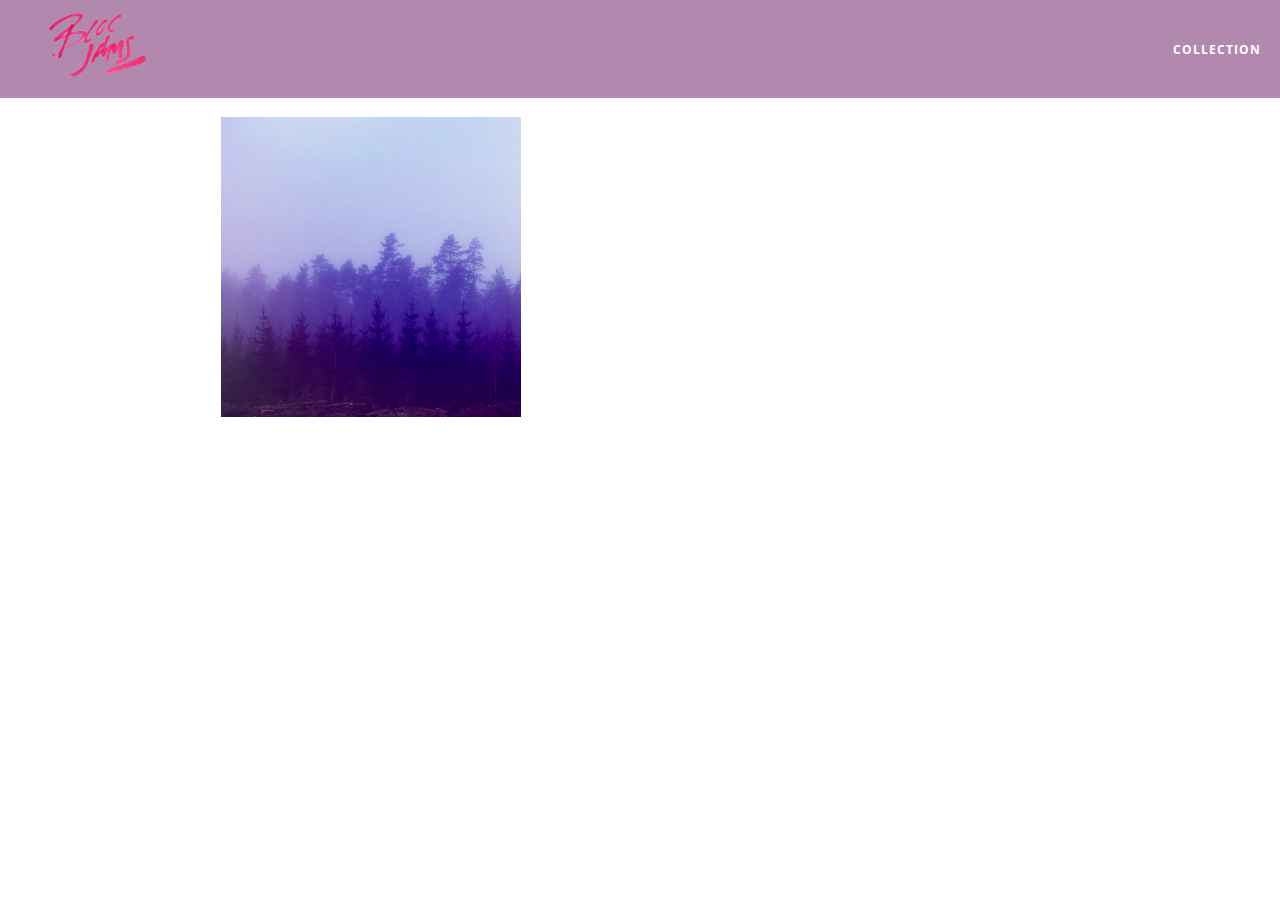
==== album.html @ b8fde25e "Assignment 10 HTML CSS - Album View completed" ====
<!DOCTYPE html>
<html>
    <head>
        <title>Bloc Jams</title>
        <meta name="viewport" content="width=device-width, initial-scale=1">
        <link rel="stylesheet" type="text/css" href="http://fonts.googleapis.com/css?family=Open+Sans:400,800,600,700,300">
        <link rel="stylesheet" type="text/css" href="http://code.ionicframework.com/ionicons/2.0.1/css/ionicons.min.css">
        <link rel="stylesheet" type="text/css" href="styles/normalize.css">
        <link rel="stylesheet" type="text/css" href="styles/main.css">
        <link rel="stylesheet" type="text/css" href="styles/album.css">
    </head>
    <body class="album">
        <nav class="navbar"> <!-- nav bar -->
            <a href="index.html"  class="logo">
                <img src="assets/images/bloc_jams_logo.png" alt="bloc jams logo">
            </a>
            <div class="links-container">
                <a href="collection.html" class="navbar-link">collection</a>
            </div>
        </nav>

        <main class="album-view container narrow">
            <section class="clearfix">
                <div class="column half">
                    <img src="assets/images/album_covers/01.png" class="album-cover-art">
                </div>
                <div class="album-view-details column half">
                    <h2 class="album-view-title">The Colors</h2>
                    <h3 class="album-view-artist">Pablo Picasso</h3>
                    <h5 class="album-view-release-info">1909 Spanish Records</h5>
                </div>
            </section>
            <table class="album-view-song-list">
                <tr class="album-view-song-item">
                    <td class="song-item-number">1</td>
                    <td class="song-item-title">Blue</td>
                    <td class="song-item-duration">X:XX</td>
                </tr>
                <tr class="album-view-song-item">
                    <td class="song-item-number">2</td>
                    <td class="song-item-title">Red</td>
                    <td class="song-item-duration">X:XX</td>
                </tr>
                <tr class="album-view-song-item">
                    <td class="song-item-number">3</td>
                    <td class="song-item-title">Green</td>
                    <td class="song-item-duration">X:XX</td>
                </tr>
                <tr class="album-view-song-item">
                    <td class="song-item-number">4</td>
                    <td class="song-item-title">Purple</td>
                    <td class="song-item-duration">X:XX</td>
                </tr>
                <tr class="album-view-song-item">
                    <td class="song-item-number">5</td>
                    <td class="song-item-title">Black</td>
                    <td class="song-item-duration">X:XX</td>
                </tr>
            </table>
        </main>
    </body>
 </html>
---- styles/main.css ----
html {
   height: 100%; /* makes sure our HTML takes up 100% of the browser window */
   font-size: 100%;
}

body {
   font-family: 'Open Sans'; /* sets our font to the "Open Sans" typeface */
   color: white;             /* sets the text color to white */
   min-height: 100%;         /* says the height of the body must be, at minimum, 100% of the window */
}

body.landing {
   background-color: rgb(58,23,63); /* sets the background color to an RGB value (see below) */
}

.navbar {
   position: relative;
   padding: 0.5rem;
   background-color: rgba(101,18,95,0.5);
   z-index: 1;
}

.navbar .logo {
   position: relative; /* positioning will be explained in a resource */
   left: 2rem;
   cursor: pointer;  /* produces the finger-pointer icon when you hover over the logo */
}

.navbar .links-container {
    display: table;
    position: absolute;
    top: 0;
    right: 0;
    height: 100px;
    color: white;
    text-decoration: none;
 }

 .links-container .navbar-link {
     display: table-cell;
     position: relative;
     height: 100%;
     padding-left: 1rem;
     padding-right: 1rem;
     vertical-align: middle;
     color: white;
     font-size: 0.625rem;
     letter-spacing: 0.05rem;
     font-weight: 700;
     text-transform: uppercase;
     text-decoration: none;
     cursor: pointer;
 }

 .links-container .navbar-link:hover {
     color: rgb(233,50,117);
 }

 .links-container .navbar-link:active {
     color: rgb(233,50,117);
     background-color: white;
 }

.hero-content {
    position: relative; /* positioning will be explained in a resource */
    min-height: 600px;  /* hero content element must be _at least_ 600 pixels */
    background-image: url(../assets/images/bloc_jams_bg.jpg);
    background-repeat: no-repeat;
    background-position: center center;
    background-size: cover;
}

.hero-content .hero-title {
   position: absolute;             /* positioning will be explained in a resource */
   top: 40%;                       /* positioning will be explained in a resource */
   -webkit-transform: translateY(-50%);
   -moz-transform: translateY(-50%);
   -ms-transform: translateY(-50%);
   transform: translateY(-50%);
   width: 100%;                    /* makes sure the title inhabits the full width of its container */
   text-align: center;             /* aligns text in the horizontal center of the element */
   font-size: 4rem;                /* specifies the size of the font in root em units */
   font-weight: 300;               /* makes the font thinner or lighter weight */
   text-transform: uppercase;      /* transforms the text to be all uppercase lettering */
   letter-spacing: 0.5rem;         /* puts 0.5 root ems worth of space between each letter */
   text-shadow: 1px 1px 0px rgb(58,23,63); /* creates a shadow underneath the text for readability over the image */
}

.selling-points {
   position: relative;
   display: table;
   width: 100%;
}

.point {
   display: table-cell;
   position: relative;
   width: 33.3%;
   padding: 2rem;
   text-align: center;
}

.point .point-title {
   font-size: 1.25rem;
}

.ion-music-note,
.ion-radio-waves,
.ion-iphone {
   color: rgb(233,50,117);
   font-size: 5rem;
}
*, *::before, *::after {
-moz-box-sizing: border-box;
-webkit-box-sizing: border-box;
box-sizing: border-box;
}

.container {
  margin: 0 auto;
  max-width: 64rem;
}

.container.narrow {
    max-width: 56rem;
}

/* Medium and small screens (640px) */
@media (min-width: 640px) {
  /* Style information goes here */
  html {
    font-size: 112%;
  }

  .column {
    float: left;
    padding-left: 1rem;
    padding-right: 1rem;
  }

  .column.full { width: 100%; }
  .column.two-thirds { width: 66.7%; }
  .column.half { width: 50%; }
  .column.third { width: 33.3%; }
  .column.fourth { width: 25%; }
  .column.flow-opposite { float: right; }
}

/* Large screens (1024px) */
@media (min-width: 1024px) {
  /* Style information will go here */
  html {
    font-size: 120%;
  }
}

.clearfix::before,
.clearfix::after {
  content: " ";
  display: table;
}

.clearfix::after {
  clear: both;
}
---- styles/album.css ----
body.album {
    background-image: url(../assets/images/blurred_backgrounds/blur_bg_3.jpg);
    background-repeat: no-repeat;
    background-attachment: fixed;
    background-position: center center;
    background-size: cover;
}

.album-cover-art {
    position: relative;
    left: 20%;
    margin-top: 1rem;
    width: 60%;
}

.album-view-details {
    position: relative;
    top: 1.5rem;
    padding: 1rem;
}

.album-view-details .album-view-title {
    font-weight: 300;
    font-size: 2rem;
}

.album-view-details .album-view-artist {
    font-weight: 300;
    font-size: 1.5rem;
}

.album-view-details .album-view-release-info {
    font-weight: 300;
    font-size: 0.75rem;
}

.album-view-song-list {
    width: 90%;
    margin: 1.5rem auto;
    font-weight: 300;
    font-size: 0.75em;
    border-collapse: collapse;
}

.album-view-song-item {
    height: 3rem;
     /* #1 */
     border-bottom: 1px solid rgba(255,255,255,0.5);
 }

 .song-item-number {
     width: 5%;
 }

 .song-item-title {
     width: 85%;
 }

 .song-item-duration {
     width: 5%;
 }

 /* #2 */
 @media (max-width: 640px) and (min-width: 320px) {
     .album-view-details {
         text-align: center;
     }

     .album-view-title {
         margin-top: 0;
     }
 }

 /* #3 */
 @media (max-width: 1024px) and (min-width: 320px) {
    .album-view-song-list {
         position: relative;
         top: 1rem;
         width: 80%;
         margin: auto;
     }
 }
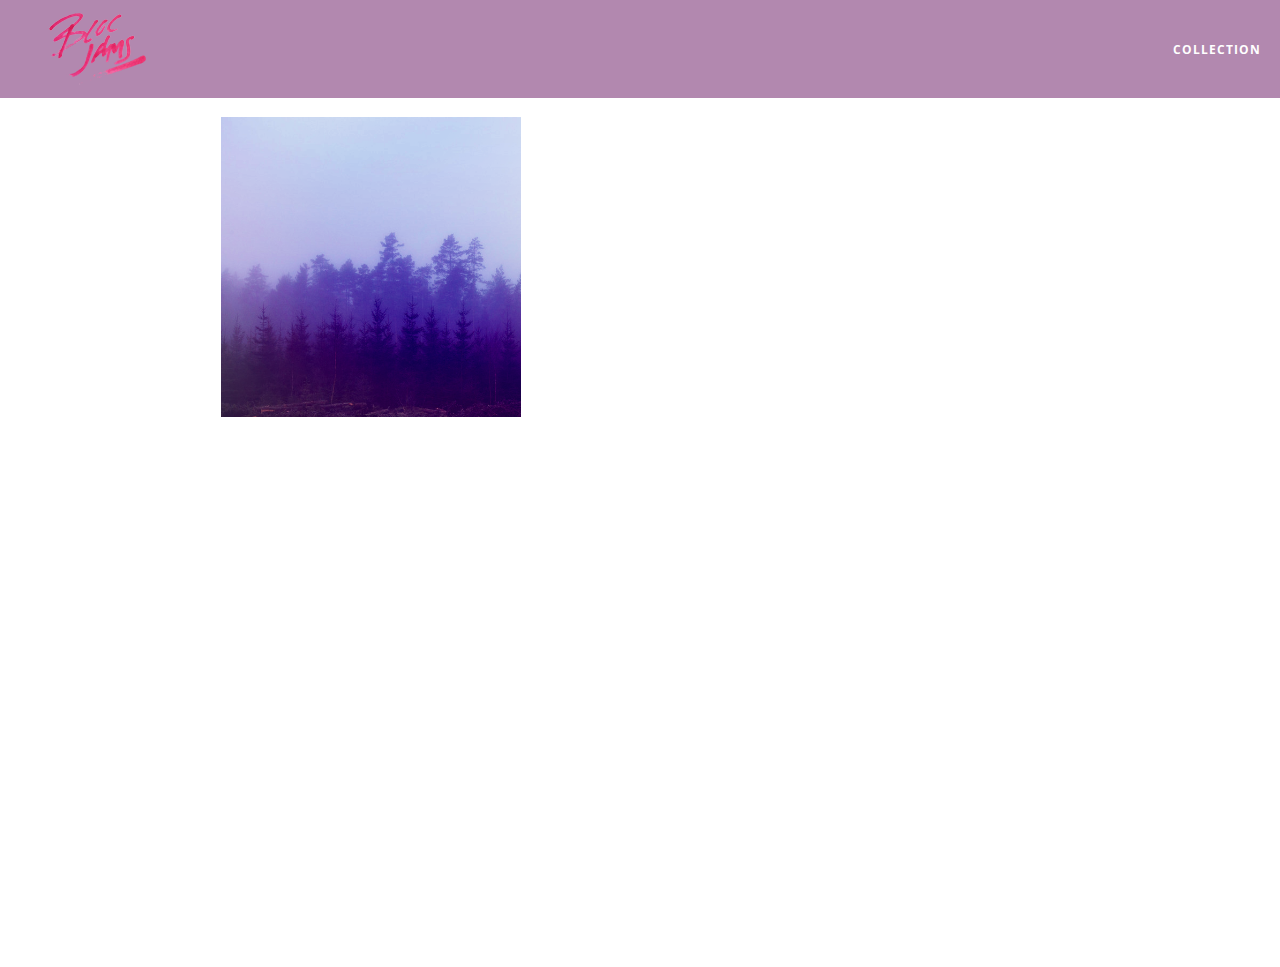
==== commit 94111a3c: "Checkpoint 28 Music Player: completed" ====
--- a/album.html
+++ b/album.html
@@ -8,6 +8,7 @@
         <link rel="stylesheet" type="text/css" href="styles/normalize.css">
         <link rel="stylesheet" type="text/css" href="styles/main.css">
         <link rel="stylesheet" type="text/css" href="styles/album.css">
+        <link rel="stylesheet" type="text/css" href="styles/player_bar.css">
     </head>
     <body class="album">
         <nav class="navbar"> <!-- nav bar -->
@@ -58,5 +59,40 @@
                 </tr>
             </table>
         </main>
+
+        <section class="player-bar">
+            <div class="container">
+                <div class="control-group main-controls">
+                    <a class="previous">
+                        <span class="ion-skip-backward"></span>
+                    </a>
+                    <a class="play-pause">
+                        <span class="ion-play"></span>
+                    </a>
+                    <a class="next">
+                        <span class="ion-skip-forward"></span>
+                    </a>
+                </div>
+                <div class="control-group currently-playing">
+                    <h2 class="song-name">My Dumb Song</h2>
+                    <div class="seek-control">
+                        <div class="seek-bar">
+                            <div class="fill"></div>
+                            <div class="thumb"></div>
+                        </div>
+                    </div>
+                    <h2 class="artist-song-mobile">My Dumb Song - Fallout Boy</h2>
+                    <h3 class="artist-name">Fallout Boy</h3>
+                </div>
+                <div class="control-group voume">
+                    <span class="ion-volume-high icon"></span>
+                    <div class="seek-bar">
+                        <div class="fill"></div>
+                        <div class="thumb"></div>
+                    </div>
+                </div>
+            </div>
+        </section>
+        <script src="scripts/album.js"></script>
     </body>
  </html>
--- a/styles/album.css
+++ b/styles/album.css
@@ -4,6 +4,7 @@
     background-attachment: fixed;
     background-position: center center;
     background-size: cover;
+    padding-bottom: 200px;
 }
 
 .album-cover-art {
@@ -50,6 +51,7 @@
 
  .song-item-number {
      width: 5%;
+     min-width: 30px;
  }
 
  .song-item-title {
@@ -59,6 +61,27 @@
  .song-item-duration {
      width: 5%;
  }
+
+.album-song-button {
+    text-align: center;
+    font-size: 14px;
+    background-color: white;
+    color: rgb(210, 40, 123);
+    border-radius: 50% 50%;
+    display: inline-block;
+    width: 28px;
+    height: 28px;
+}
+
+.album-song-button:hover {
+    cursor: pointer;
+    color: white;
+    background-color: rgb(210, 40, 123);
+}
+
+.album-song-button span {
+    line-height: 28px;
+}
 
  /* #2 */
  @media (max-width: 640px) and (min-width: 320px) {
--- a/styles/player_bar.css
+++ b/styles/player_bar.css
@@ -0,0 +1,185 @@
+.player-bar {
+    position: fixed;
+    bottom: 0;
+    left: 0;
+    right: 0;
+    height: 200px;
+    background-color: rgba(255, 255, 255, 0.3);
+    z-index: 100;
+}
+
+.player-bar a {
+    font-size: 1.1rem;
+    vertical-align: middle;
+}
+
+.player-bar a,
+.player-bar a:hover {
+    color: white;
+    cursor: pointer;
+    text-decoration: none;
+}
+
+.player-bar .container {
+    display: table;
+    padding: 0;
+    width: 90%;
+    min-height: 100%;
+}
+
+.player-bar .control-group {
+    display: table-cell;
+    vertical-align: middle;
+}
+
+.player-bar .main-controls {
+    width: 25%;
+    text-align: left;
+    padding-right: 1rem;
+}
+
+.player-bar .main-controls .previous {
+    margin-right: 16.5%;
+}
+
+.player-bar .main-controls .play-pause {
+    margin-right: 15%;
+    font-size: 1.6rem;
+}
+
+.player-bar .currently-playing {
+    width: 50%;
+    text-align: center;
+    position: relative;
+}
+
+.player-bar .currently-playing .song-name,
+.player-bar .currently-playing .artist-name,
+.player-bar .currently-playing .artist-song-mobile {
+    text-align: center;
+    font-size: 0.75rem;
+    margin: 0;
+    position: absolute;
+    width: 100%;
+    font-weight: 300;
+}
+
+.player-bar .currently-playing .song-name,
+.player-bar .currently-playing .artist-song-mobile {
+    top: 1.1rem;
+}
+
+.player-bar .currently-playing .artist-name {
+    bottom: 1.1rem;
+}
+
+.player-bar .currently-playing .artist-song-mobile {
+    display: none;
+}
+
+.seek-control {
+    position: relative;
+    font-size: 0.8rem;
+}
+
+.seek-control .current-time {
+    position: absolute;
+    top: 0.5rem;
+}
+
+.seek-control .total-time {
+    position: absolute;
+    right: 0;
+    top: 0.5rem;
+}
+
+.seek-bar {
+    height: 0.25rem;
+    background-color: rgba(255, 255, 255, 0.3);
+    border-radius: 2px;
+    position: relative;
+    cursor: pointer;
+}
+
+.seek-bar .fill {
+    background-color: white;
+    width: 36%;
+    height: 0.25rem;
+    border-radius: 2px;
+}
+
+.seek-bar .thumb {
+    position: absolute;
+    height: 0.5rem;
+    width: 0.5rem;
+    background-color: white;
+    left: 36%;
+    top: 50%;
+    /* #1 */
+    margin-left: -0.25rem;
+    margin-top: -0.25rem;
+    border-radius: 50%;
+    cursor: pointer;
+    -webkit-transition: all 100ms ease-in-out;
+    -moz-transition: all 100ms ease-in-out;
+    transition: all 100ms ease-in-out;
+}
+
+.seek-bar:hover .thumb {
+    width: 1.1rem;
+    height: 1.1rem;
+    margin-top: -0.5rem;
+    margin-left: -0.5rem;
+}
+
+.player-bar .volume {
+    width: 25%;
+    text-align: right;
+}
+
+.player-bar .volume .icon {
+    font-size: 1.1rem;
+    display: inline-block;
+    vertical-align: middle;
+}
+
+.player-bar .volume .seek-bar {
+    display: inline-block;
+    width: 5.75rem;
+    vertical-align: middle;
+}
+
+@media (max-width: 640px) {
+    .player-bar {
+        padding: 1rem;
+        background-color: rgba(0, 0, 0, 0.6);
+    }
+
+    .player-bar .main-controls,
+    .player-bar .currently-playing,
+    .player-bar .volume {
+        display: block;
+        margin: 0 auto;
+        padding: 0;
+        width: 100%;
+        text-align: center;
+    }
+
+    .player-bar .main-controls,
+    .player-bar .volume {
+        min-height: 3.5rem;
+    }
+
+    .player-bar .currently-playing {
+        min-height: 2.5rem;
+    }
+
+    .player-bar .artist-name,
+    .player-bar .song-name {
+        display: none;
+    }
+
+    .player-bar .currently-playing .artist-song-mobile {
+        display: block;
+    }
+}
